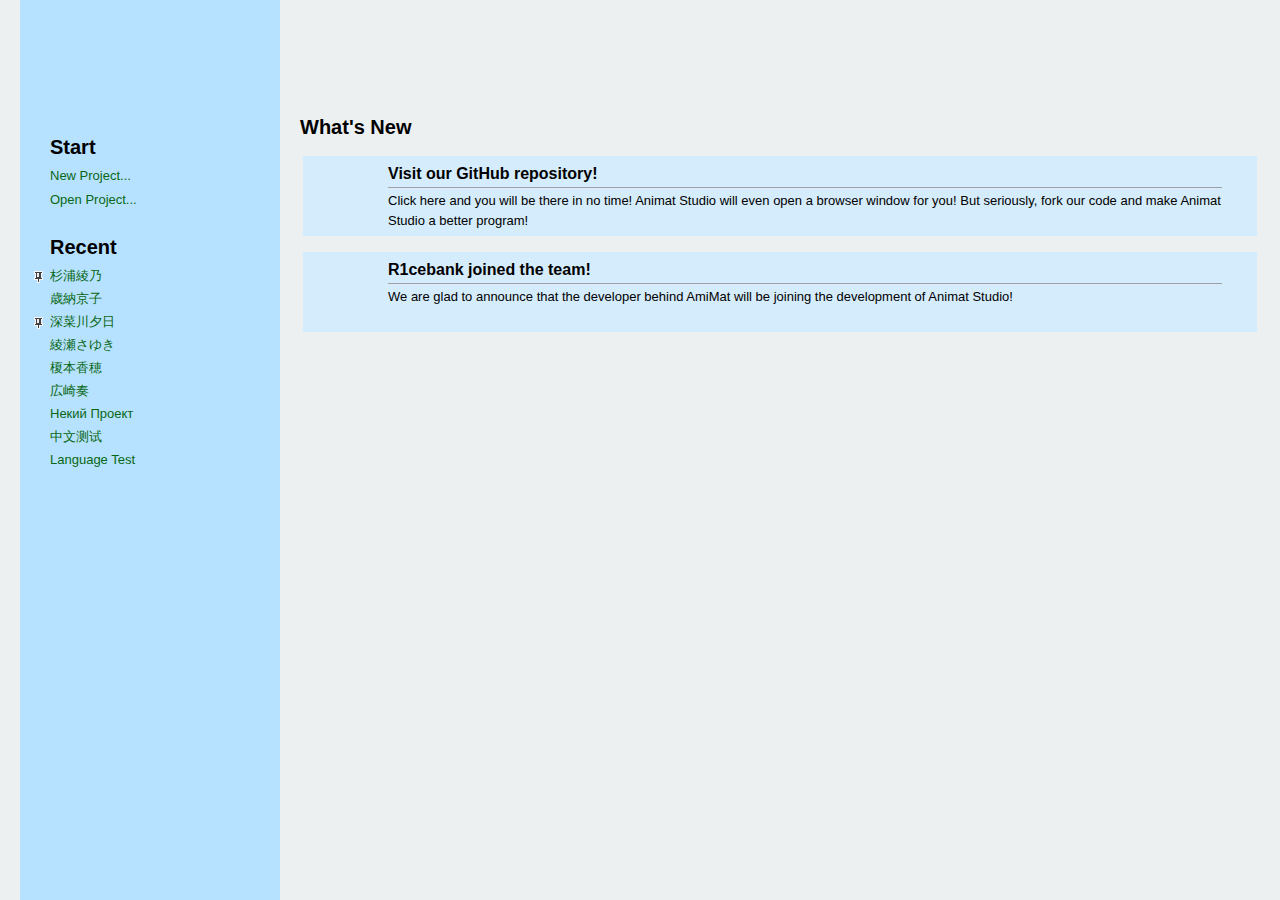
==== Animat.Studio/Resources/StartPage/index.html @ 97cf8a46 "Fixed the overflow problem" ====
<!DOCTYPE html>
<html>
    <head>
        <meta charset="utf-8" />
        <!--[if lt IE 9]><script src="http://html5shiv.googlecode.com/svn/trunk/html5.js"></script><![endif]-->
        <title>Animat Studio</title>
        <link rel="stylesheet" type="text/css" href="theme-light.css" />
        <link rel="stylesheet" type="text/css" href="index.css" />
    </head>
    <body class="background-light global-font text" 
          onselectstart="return false;" onload="disableSelection(document.body);" ondragstart="return false;">
        <div class="left-sidebar-background background-dark"></div>
        <div class="wrapper">   
            <div class="header">
                <!-- Studio Logo -->
                <div class="logo-wrapper">
                    <div class="logo" ></div>
                </div>
            </div>
            <div class="middle">
                <div class="container">
                    <!-- CONTENT IS HERE -->
                    <main class="content">
                        <div class="section-head">
                            <h2 class="heading-font">What's New</h2>                        
                            
                            <div class="news-item">
                                <a class="link" href="https://github.com/jluchiji/Animat-Studio">
                                    <div class="news-wrapper background-ultralight">
                                        <div class="info text">
                                            <h3 class="heading-font">Visit our GitHub repository!</h3>
                                            Click here and you will be there in no time! Animat Studio will even open a browser window for you!
                                            But seriously, fork our code and make Animat Studio a better program!
                                        </div>
                                        <div class="icon" style="background:url(github-light.png);"></div>
                                    </div>
                                </a>
                            </div>
                            
                            <div class="news-item">
                                <a class="link" href="animat://news.open/002">
                                    <div class="news-wrapper background-ultralight">
                                        <div class="info text">
                                            <h3 class="heading-font">R1cebank joined the team!</h3>
                                            We are glad to announce that the developer behind AmiMat will be joining the development of Animat Studio!
                                        </div>
                                        <div class="icon" style="background: url(http://0.gravatar.com/avatar/1a35553f2753858a05c1b11c19dfa05f?s=64)"></div>
                                    </div>
                                </a>
                            </div>
                            
                            
                        </div>
                    </main>
                </div>
                <div class="left-sidebar">
                    <!-- QUICK START BAR IS HERE -->
                    <div class="quick-start-bar">
                        <!-- Start -->
                        <div class="action-wrapper start">
                            <h2 class="heading-font">Start</h2>
                            <div class="action-link"><a href="animat://project.create">New Project...</a></div>
                            <div class="action-link"><a href="animat://project.open">Open Project...</a></div>
                        </div>
                        <!-- Recent Projects -->
                        <div class="action-wrapper recent-projects">
                            <h2 class="heading-font">Recent</h2>
                            
                            <!-- This will become the single project template -->                                                
                            <div class="project-wrapper action-link">
                                <div class="project-link">
                                    <a href="animat://project.open/001">杉浦綾乃</a>
                                </div>
                                <a class="project-pin pinned" title="Unpin this item from the Recent Projects list." href="animat://project.unpin/001"></a>
                            </div>
                                                        
                            <div class="project-wrapper action-link">
                                <div class="project-link">
                                    <a class="project-link" href="animat://project.open/002">歳納京子</a>
                                </div>
                                <a class="project-pin unpinned" title="Pin this item to the Recent Projects list." href="animat://project.pin/002"></a>
                            </div>
                            
                            <div class="project-wrapper action-link">
                                <div class="project-link">
                                    <a class="project-link" href="animat://project.open/003">深菜川夕日</a>
                                </div>
                                <a class="project-pin pinned" title="Unpin this item from the Recent Projects list." href="animat://project.pin/003"></a>
                            </div>
                            
                            <div class="project-wrapper action-link">
                                <div class="project-link">
                                    <a class="project-link" href="animat://project.open/004">綾瀬さゆき</a>
                                </div>
                                <a class="project-pin unpinned"title="Pin this item to the Recent Projects list."  href="animat://project.pin/004"></a>
                            </div>
                            
                            <div class="project-wrapper action-link">
                                <div class="project-link">
                                    <a class="project-link" href="animat://project.open/005">榎本香穂</a>
                                </div>
                                <a class="project-pin unpinned" title="Pin this item to the Recent Projects list." href="animat://project.pin/005"></a>
                            </div>
                            
                            <div class="project-wrapper action-link">
                                <div class="project-link">
                                    <a class="project-link" href="animat://project.open/006">広崎奏</a>
                                </div>
                                <a class="project-pin unpinned" title="Pin this item to the Recent Projects list." href="animat://project.pin/006"></a>
                            </div>
                            
                            <div class="project-wrapper action-link">
                                <div class="project-link">
                                    <a class="project-link" href="animat://project.open/007">Некий  Проект</a>
                                </div>
                                <a class="project-pin unpinned" title="Pin this item to the Recent Projects list." href="animat://project.pin/007"></a>
                            </div>
                            
                            <div class="project-wrapper action-link">
                                <div class="project-link">
                                    <a class="project-link" href="animat://project.open/008">中文测试</a>
                                </div>
                                <a class="project-pin unpinned" title="Pin this item to the Recent Projects list." href="animat://project.pin/008"></a>
                            </div>
                            
                            <div class="project-wrapper action-link">
                                <div class="project-link">
                                    <a class="project-link" href="animat://project.open/009">Language Test</a>
                                </div>
                                <a class="project-pin unpinned" title="Pin this item to the Recent Projects list." href="animat://project.pin/009"></a>
                            </div>
                            
                        </div>
                    </div>
                </div><!-- .left-sidebar -->
            </div><!-- .middle-->
        </div><!-- .wrapper -->
    </body>
</html>
---- Animat.Studio/Resources/StartPage/theme-light.css ----
/* Colors and such
 * -------------------------------------------------------*/

/* Backgrounds */
.background-highlight {background: #A0A0A0; }
.background-ultralight { background: #d5ecfc; }
.background-light { background: #ECF0F1; }
.background-dark { background-color: #b7e2ff; }

/* Link & Text Colors */
a { color: #076715; text-decoration: none; }
a:hover { color: #B23B2E; }
a.absent { color: #66221A; }
.text { color: #000000; }

/* Fonts */
.global-font { font: 13px/1.6 'Microsoft YaHei', sans-serif; }
.heading-font { font-family: 'Segoe UI Light', 'Microsoft YaHei', sans-serif; }

/* Cursors */
div, h1, h1 { cursor: default; }
    
/* Logo */
.logo-wrapper .logo { background: url(logo-light.png); }

/* Pin/Unpin effects */
.project-wrapper .pinned { background: url([data-uri]) no-repeat center; }
.project-wrapper .unpinned { background: none; }
.project-wrapper .unpinned:hover { background: url([data-uri]) no-repeat center;   
}
.project-wrapper .project-pin:hover { background-color: #718fa3; }

/* What's New Highlight Color */
.news-item:hover { background-color: #718FA3; }
---- Animat.Studio/Resources/StartPage/index.css ----
/* Visual Styles 
 * -------------------------------------------------------*/
body, html {
    height: 100%;    
    padding: 0px;
    margin: 0px;
}

body { min-width: 1000px;
    margin-top: -20;
}
 
h1, h2, h3 {
    margin: 20px 0 0px;
    position: relative;
}

h1 { font-size: 28px; }
h2 { font-size: 20px; }
h3 { font-size: 16px; }

/* Layout Wrappers
 * ----------------------------------------------------------*/
.wrapper, .middle, .container {
    width: 100%;
    /*height: 100%;*/
}
.middle {
	position: relative;    
}
.middle:after {
    display: table;
    clear: both;
    content: '';
}
.container {    
	float: left; 
}
.header {
    width: 100%;    
    height: 100px;
}

/* Header Panel
 * --------------------------------------------------------------------------*/
.header .logo-wrapper {
    position: relative;
    width: 240px;
    height: 77px;
    z-index: 2;
    
    padding-top: 17px;
    margin: 0px 30px 6px 30px;
}

.header .logo-wrapper .logo {
    position: relative;
    width: 240px;
    height: 77px;
}


/* Content Panel
-----------------------------------------------------------------------------*/

.content {
    height: 100%;
	margin-left: 300px;
    margin-top: -9px;
}

/* Project Action Bar
-----------------------------------------------------------------------------*/
.left-sidebar {
	float: left;
    padding: 0px 20px;
    height: 100%;
	margin-left: -100%;
	position: relative;
}

.left-sidebar-background {
    position: absolute;
    left: 20px;
    height: 100%;
    width: 260px;
}

.left-sidebar .quick-start-bar {
    margin-top: -19px;
    padding-top: 30px;
    height: 100%;
    width: 260px;
}

.action-wrapper {
    margin-left: 30px;
}
.action-wrapper .action-link {
    margin-top: 3px;
    margin-bottom: 3px;
}

/* Pin/Unpin Actions
 * -------------------------------------------------------------------------*/
.project-wrapper {
    margin-left: -22px;
    padding-left: 22px;
    height: 20px;
    position: relative;
}

.project-wrapper .project-link {
    height: 20px;
    vertical-align: middle;
}

.project-wrapper .project-pin {
    position: absolute;
    top: 3px;
    bottom: 1px;
    left: 2px;
    width: 16px;
}

/* What's New Items 
 * ------------------------------------------------------------------------*/
.news-item {
    padding: 3px;
    margin: 10px 20px 10px 0px;
}

.news-item .news-wrapper {    
    padding-left: 80px;
    height: 80px;
    position: relative;
}
.news-item .news-wrapper .icon {
    position: absolute;
    top: 8px;
    bottom: 8px;
    left: 8px;
    width: 64px;
}
.news-item .info {
    margin: 0px 5px;
    padding-top: 5px;
}
.news-item h3 {   
    margin-top: 0px;
    margin-bottom: 3px;
    margin-right: 30px;
    border-bottom: #A0A0A0 1px solid;
    
}
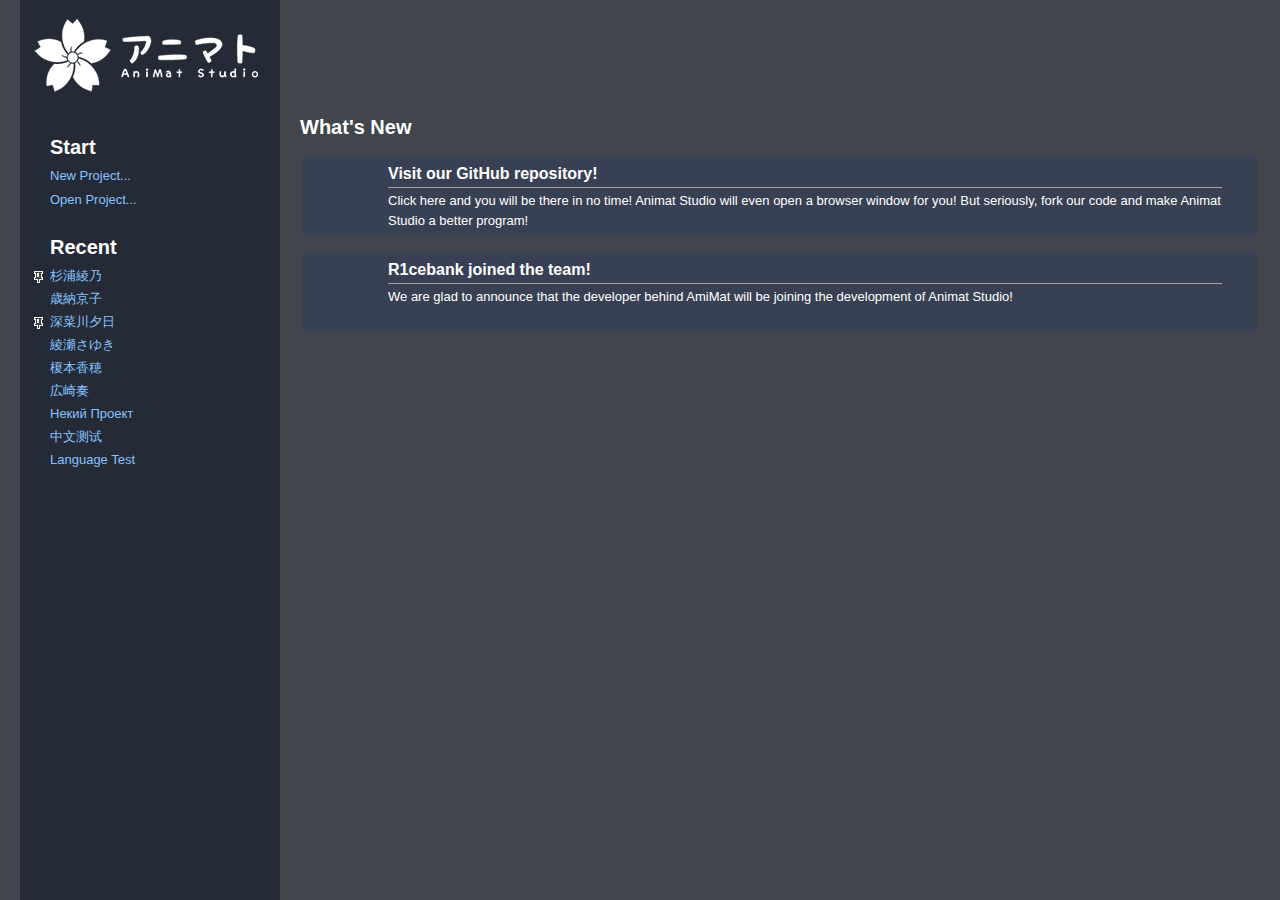
==== commit 37af86c7: "Partially integrated the StartPage" ====
--- a/Animat.Studio/Resources/StartPage/index.html
+++ b/Animat.Studio/Resources/StartPage/index.html
@@ -4,7 +4,8 @@
         <meta charset="utf-8" />
         <!--[if lt IE 9]><script src="http://html5shiv.googlecode.com/svn/trunk/html5.js"></script><![endif]-->
         <title>Animat Studio</title>
-        <link rel="stylesheet" type="text/css" href="theme-light.css" />
+        <base href="{{BaseUri}}">
+        <link rel="stylesheet" type="text/css" href="theme-dark.css" />
         <link rel="stylesheet" type="text/css" href="index.css" />
     </head>
     <body class="background-light global-font text" 
@@ -32,7 +33,7 @@
                                             Click here and you will be there in no time! Animat Studio will even open a browser window for you!
                                             But seriously, fork our code and make Animat Studio a better program!
                                         </div>
-                                        <div class="icon" style="background:url(github-light.png);"></div>
+                                        <div class="icon" style="background:url(github.png);"></div>
                                     </div>
                                 </a>
                             </div>
--- a/Animat.Studio/Resources/StartPage/theme-dark.css
+++ b/Animat.Studio/Resources/StartPage/theme-dark.css
@@ -0,0 +1,34 @@
+/* Colors and such
+ * -------------------------------------------------------*/
+
+/* Backgrounds */
+.background-highlight {background: #A0A0A0; }
+.background-ultralight { background: #384153; }
+.background-light { background: #42454B; }
+.background-dark { background-color: #252B36; }
+
+/* Link & Text Colors */
+a { color: #86c3ff; text-decoration: none; }
+a:hover { color: #cfe7ff; }
+a.absent { color: #86c3ff; }
+.text { color: white; }
+
+/* Fonts */
+.global-font { font: 13px/1.6 'Microsoft YaHei', sans-serif; }
+.heading-font { font-family: 'Segoe UI Light', 'Microsoft YaHei', sans-serif; }
+
+/* Cursors */
+div, h1, h1 { cursor: default; }
+
+/* Logo */
+.logo-wrapper .logo { background: url([data-uri]); }
+
+/* Pin/Unpin Effects */
+.project-wrapper .pinned { background: url([data-uri]) no-repeat center; }
+.project-wrapper .unpinned { background: none; }
+.project-wrapper .unpinned:hover { background: url([data-uri]) no-repeat center;   
+}
+.project-wrapper .project-pin:hover { background-color: #526383; }
+
+/* What's New Highlight Color */
+.news-item:hover { background-color: #526383; }